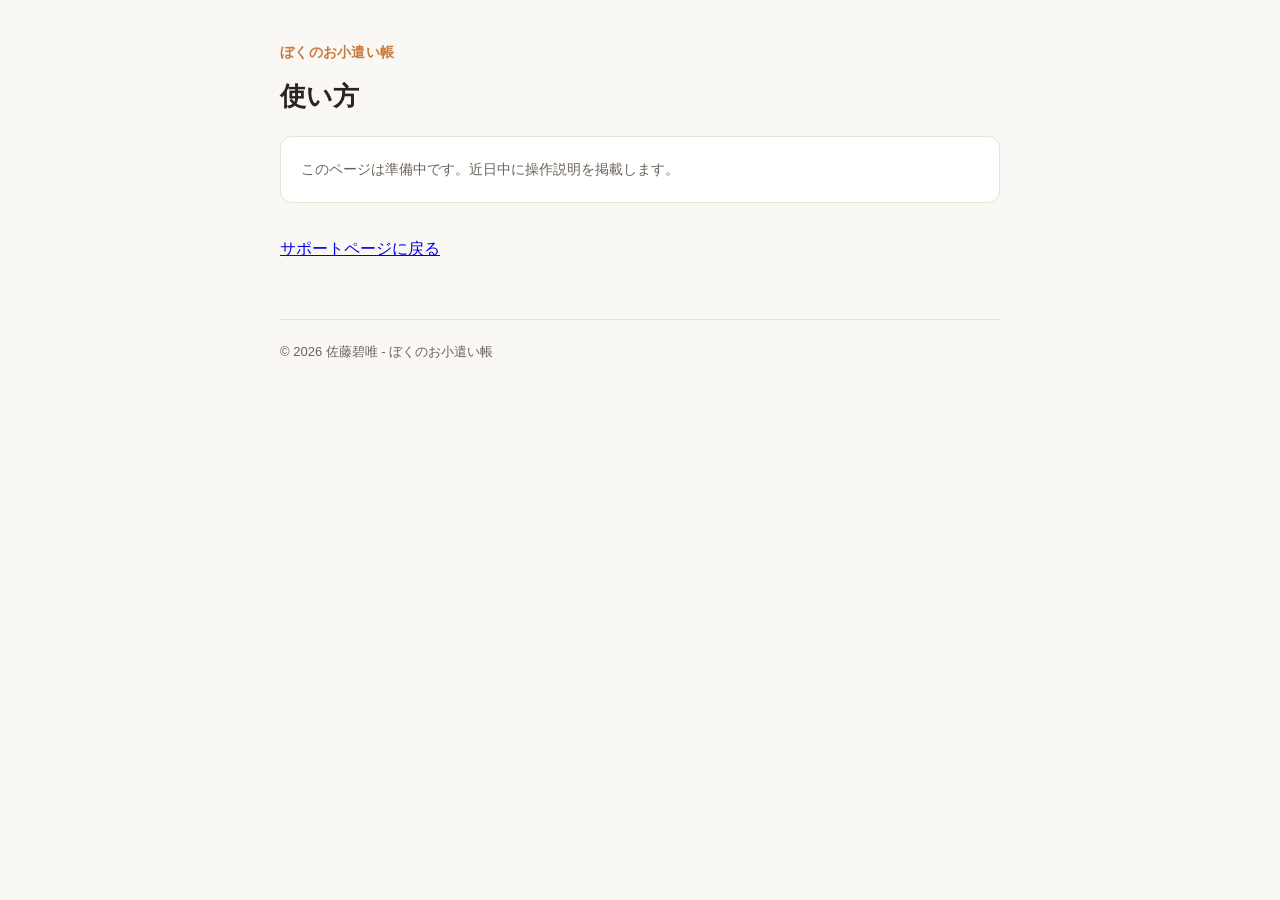
==== guide.html @ 16060a1d "使い方ページ（準備中）を追加" ====
<!DOCTYPE html>
<html lang="ja">
<head>
<meta charset="UTF-8">
<meta name="viewport" content="width=device-width, initial-scale=1.0">
<title>ぼくのお小遣い帳 - 使い方</title>
<link rel="stylesheet" href="style.css">
</head>
<body>
<div class="wrap">
  <header class="page-header">
    <div class="app-name">ぼくのお小遣い帳</div>
    <h1>使い方</h1>
    <div class="meta">
      <p>このページは準備中です。近日中に操作説明を掲載します。</p>
    </div>
  </header>

  <main>
    <p><a href="index.html">サポートページに戻る</a></p>
  </main>

  <footer>
    &copy; 2026 佐藤碧唯 - ぼくのお小遣い帳
  </footer>
</div>
</body>
</html>
---- style.css ----
:root {
  --bg: #faf8f5;
  --surface: #ffffff;
  --text: #2b2420;
  --muted: #6b6258;
  --border: #e8e1d8;
  --accent: #c97b3d;
}

@media (prefers-color-scheme: dark) {
  :root {
    --bg: #1c1814;
    --surface: #26201b;
    --text: #f1ece5;
    --muted: #b4a99c;
    --border: #3a322a;
    --accent: #e3a05f;
  }
}

* {
  box-sizing: border-box;
}

body {
  margin: 0;
  background: var(--bg);
  color: var(--text);
  font-family: -apple-system, BlinkMacSystemFont, "Hiragino Sans", "Yu Gothic", sans-serif;
  line-height: 1.8;
}

.wrap {
  max-width: 760px;
  margin: 0 auto;
  padding: 40px 20px 80px;
}

header.page-header {
  margin-bottom: 32px;
}

.app-name {
  font-size: 14px;
  color: var(--accent);
  font-weight: 600;
  letter-spacing: 0.02em;
}

h1 {
  font-size: 26px;
  margin: 8px 0 16px;
}

.meta {
  background: var(--surface);
  border: 1px solid var(--border);
  border-radius: 12px;
  padding: 16px 20px;
  font-size: 14px;
  color: var(--muted);
}

.meta p {
  margin: 4px 0;
}

nav.crumb {
  font-size: 14px;
  margin-bottom: 24px;
}

nav.crumb a {
  color: var(--accent);
  text-decoration: none;
}

nav.crumb a:hover {
  text-decoration: underline;
}

main h2 {
  font-size: 19px;
  margin-top: 40px;
  padding-bottom: 8px;
  border-bottom: 1px solid var(--border);
}

main h3 {
  font-size: 16px;
  margin-top: 28px;
  color: var(--text);
}

main p, main li {
  font-size: 15.5px;
}

main ul, main ol {
  padding-left: 1.4em;
}

main ol li {
  margin-bottom: 8px;
}

strong {
  color: var(--accent);
}

footer {
  margin-top: 56px;
  padding-top: 20px;
  border-top: 1px solid var(--border);
  font-size: 13px;
  color: var(--muted);
}

.index-links {
  list-style: none;
  padding: 0;
  margin: 24px 0;
}

.index-links li {
  margin-bottom: 12px;
}

.index-links a {
  display: block;
  background: var(--surface);
  border: 1px solid var(--border);
  border-radius: 12px;
  padding: 16px 20px;
  color: var(--text);
  text-decoration: none;
  font-size: 16px;
  font-weight: 600;
}

.index-links a:hover {
  border-color: var(--accent);
}

.index-links span {
  display: block;
  font-weight: 400;
  font-size: 13px;
  color: var(--muted);
  margin-top: 4px;
}
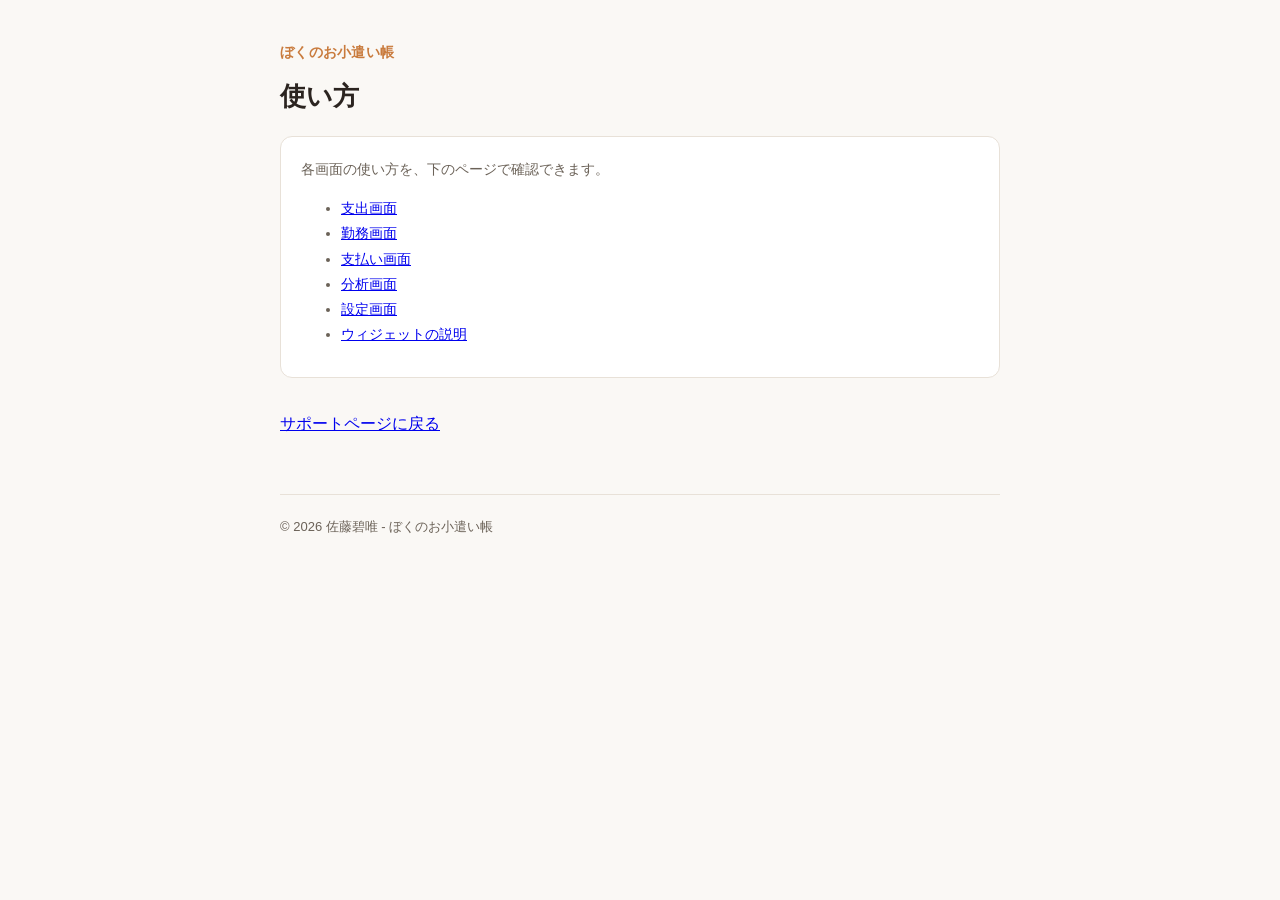
==== commit 5521ae72: "使い方ページ（支出・勤務・支払い・分析・設定・ウィジェット）を追加" ====
--- a/guide.html
+++ b/guide.html
@@ -12,7 +12,15 @@
     <div class="app-name">ぼくのお小遣い帳</div>
     <h1>使い方</h1>
     <div class="meta">
-      <p>このページは準備中です。近日中に操作説明を掲載します。</p>
+      <p>各画面の使い方を、下のページで確認できます。</p>
+    <ul>
+    <li><a href="guide/expense.html">支出画面</a></li>
+    <li><a href="guide/work.html">勤務画面</a></li>
+    <li><a href="guide/payment.html">支払い画面</a></li>
+    <li><a href="guide/analysis.html">分析画面</a></li>
+    <li><a href="guide/settings.html">設定画面</a></li>
+    <li><a href="guide/widget.html">ウィジェットの説明</a></li>
+    </ul>
     </div>
   </header>
 
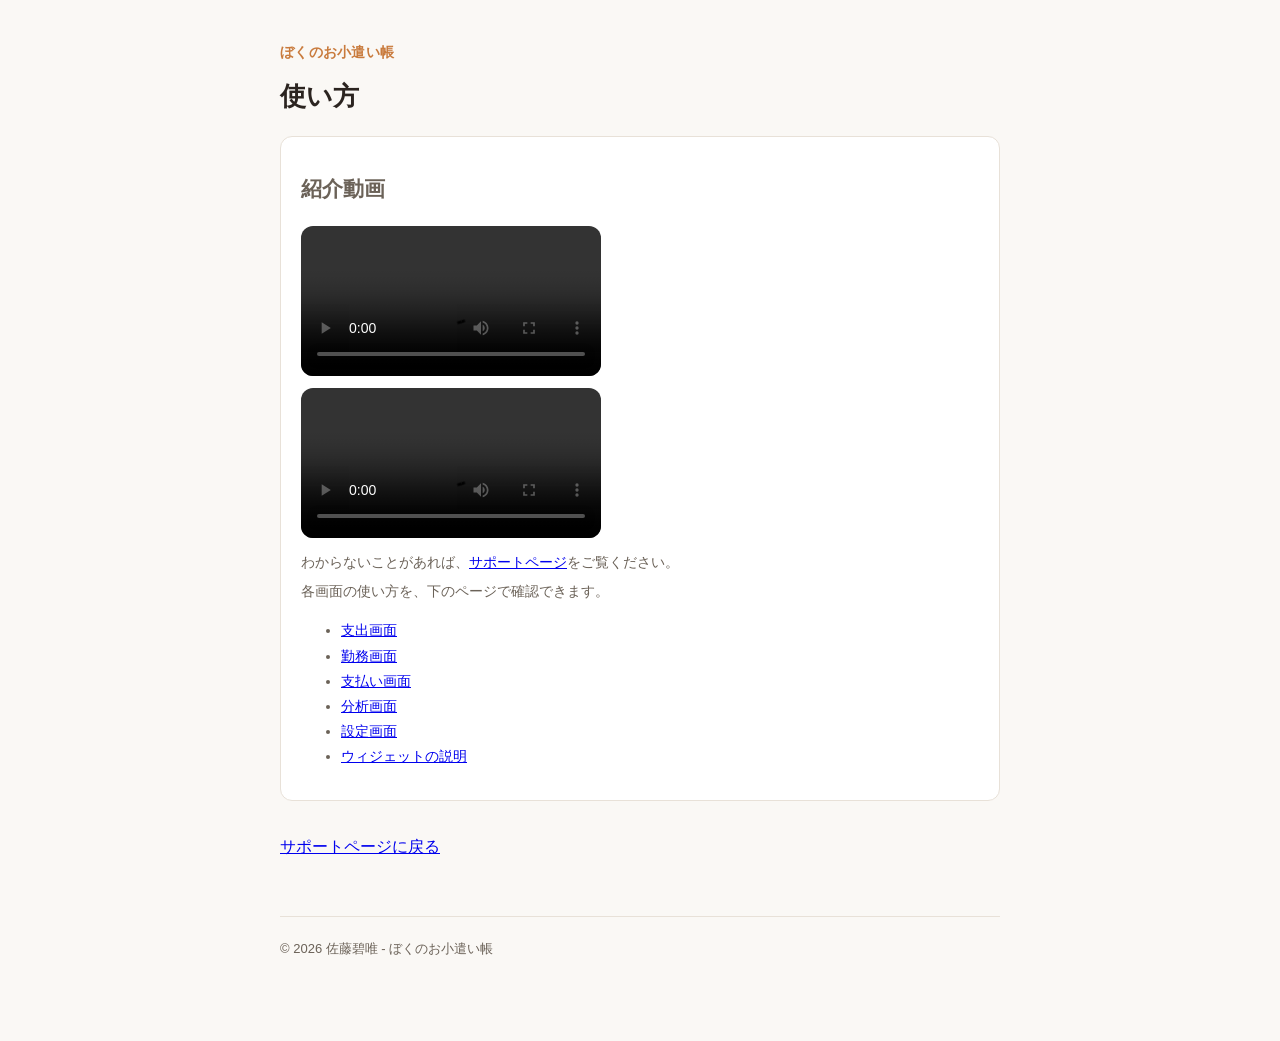
==== commit ce48291f: "使い方ページに紹介動画2本とサポートページへの案内を追加" ====
--- a/guide.html
+++ b/guide.html
@@ -12,7 +12,11 @@
     <div class="app-name">ぼくのお小遣い帳</div>
     <h1>使い方</h1>
     <div class="meta">
-      <p>各画面の使い方を、下のページで確認できます。</p>
+      <h2>紹介動画</h2>
+    <p><video src="videos/intro/intro01.mp4" controls playsinline preload="metadata" style="max-width:100%;height:auto;border-radius:12px"></video></p>
+    <p><video src="videos/intro/intro02.mp4" controls playsinline preload="metadata" style="max-width:100%;height:auto;border-radius:12px"></video></p>
+    <p>わからないことがあれば、<a href="index.html">サポートページ</a>をご覧ください。</p>
+    <p>各画面の使い方を、下のページで確認できます。</p>
     <ul>
     <li><a href="guide/expense.html">支出画面</a></li>
     <li><a href="guide/work.html">勤務画面</a></li>
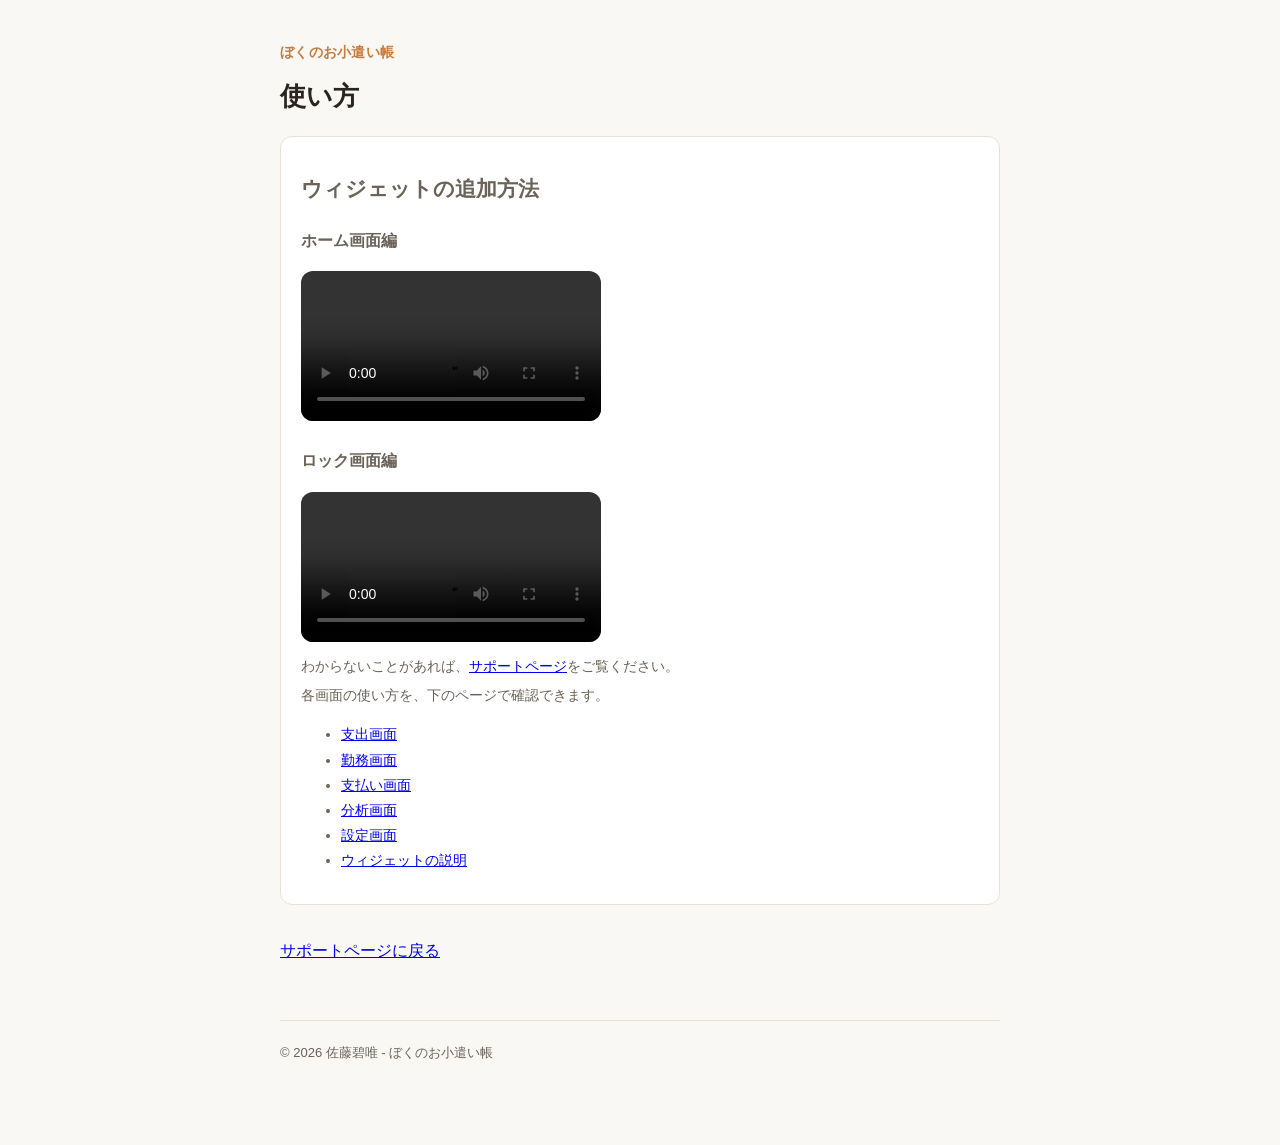
==== commit a255171f: "使い方ページの動画を、ホーム画面編・ロック画面編の見出しに変更" ====
--- a/guide.html
+++ b/guide.html
@@ -12,8 +12,10 @@
     <div class="app-name">ぼくのお小遣い帳</div>
     <h1>使い方</h1>
     <div class="meta">
-      <h2>紹介動画</h2>
+      <h2>ウィジェットの追加方法</h2>
+    <h3>ホーム画面編</h3>
     <p><video src="videos/intro/intro01.mp4" controls playsinline preload="metadata" style="max-width:100%;height:auto;border-radius:12px"></video></p>
+    <h3>ロック画面編</h3>
     <p><video src="videos/intro/intro02.mp4" controls playsinline preload="metadata" style="max-width:100%;height:auto;border-radius:12px"></video></p>
     <p>わからないことがあれば、<a href="index.html">サポートページ</a>をご覧ください。</p>
     <p>各画面の使い方を、下のページで確認できます。</p>
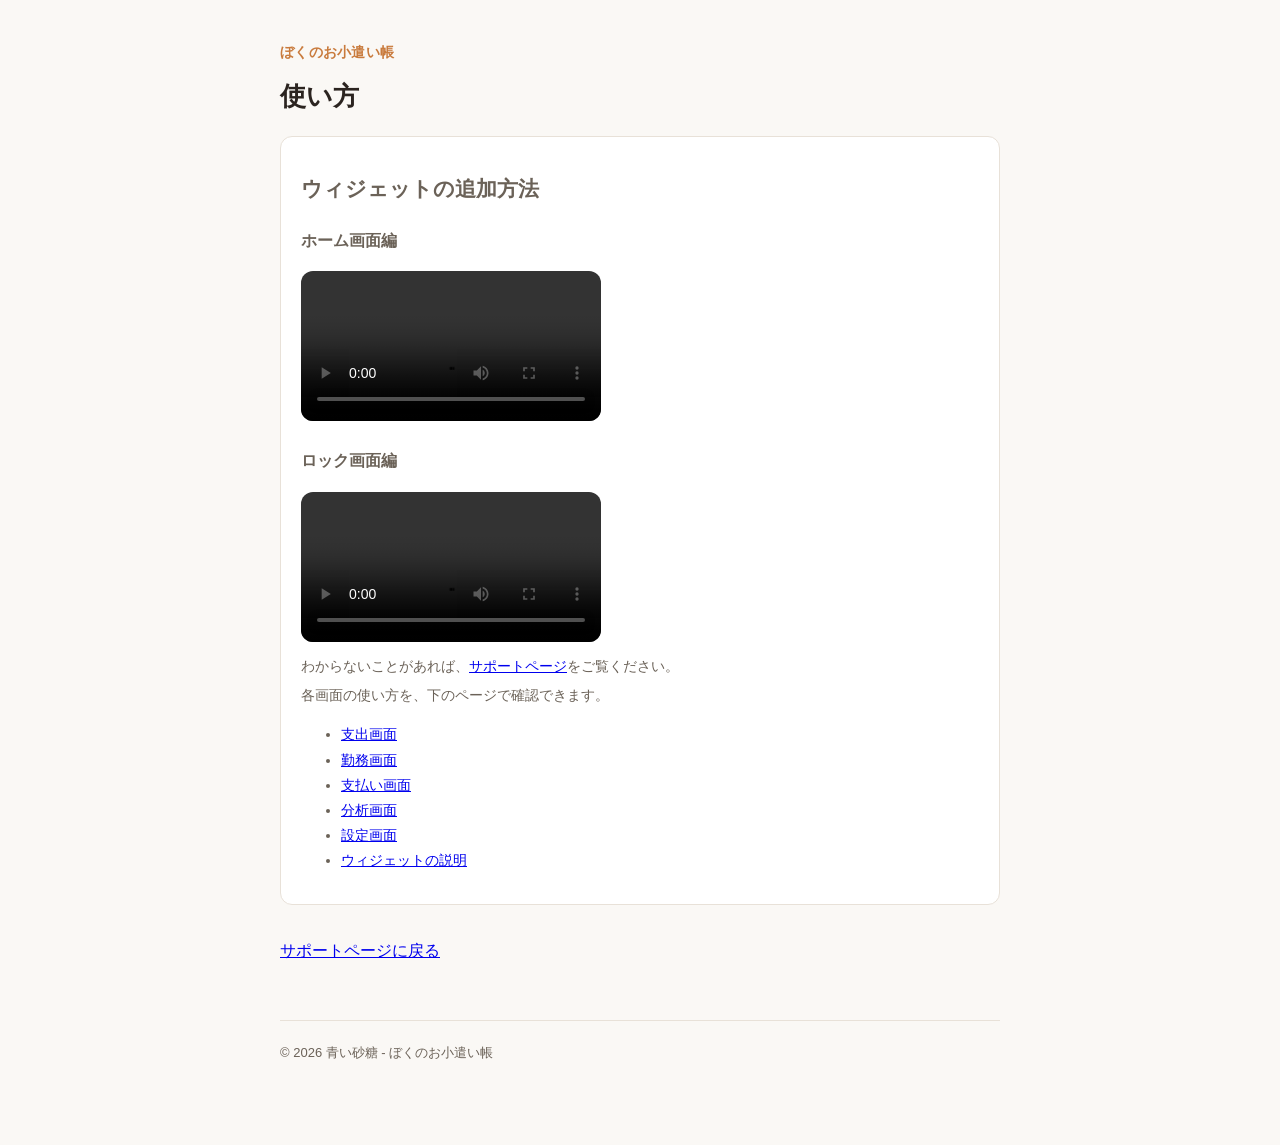
==== commit 73064ee7: "表示名を「青い砂糖」に変更（guide.html）" ====
--- a/guide.html
+++ b/guide.html
@@ -35,7 +35,7 @@
   </main>
 
   <footer>
-    &copy; 2026 佐藤碧唯 - ぼくのお小遣い帳
+    &copy; 2026 青い砂糖 - ぼくのお小遣い帳
   </footer>
 </div>
 </body>
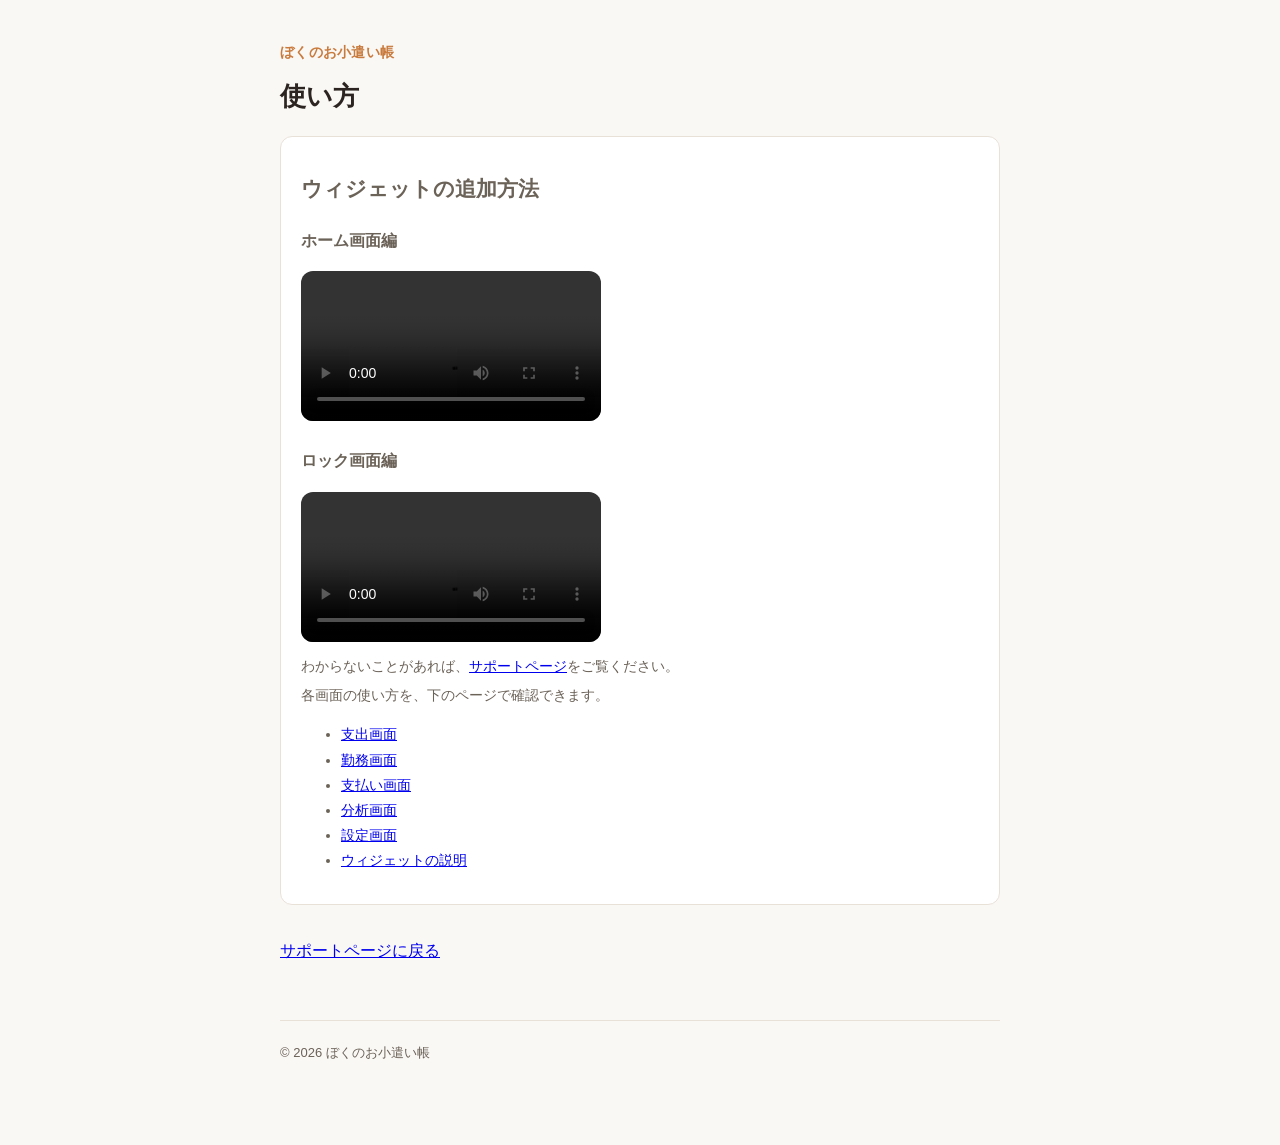
==== commit 62328bcc: "フッターから名前を除去（guide.html）" ====
--- a/guide.html
+++ b/guide.html
@@ -35,7 +35,7 @@
   </main>
 
   <footer>
-    &copy; 2026 青い砂糖 - ぼくのお小遣い帳
+    &copy; 2026 ぼくのお小遣い帳
   </footer>
 </div>
 </body>
